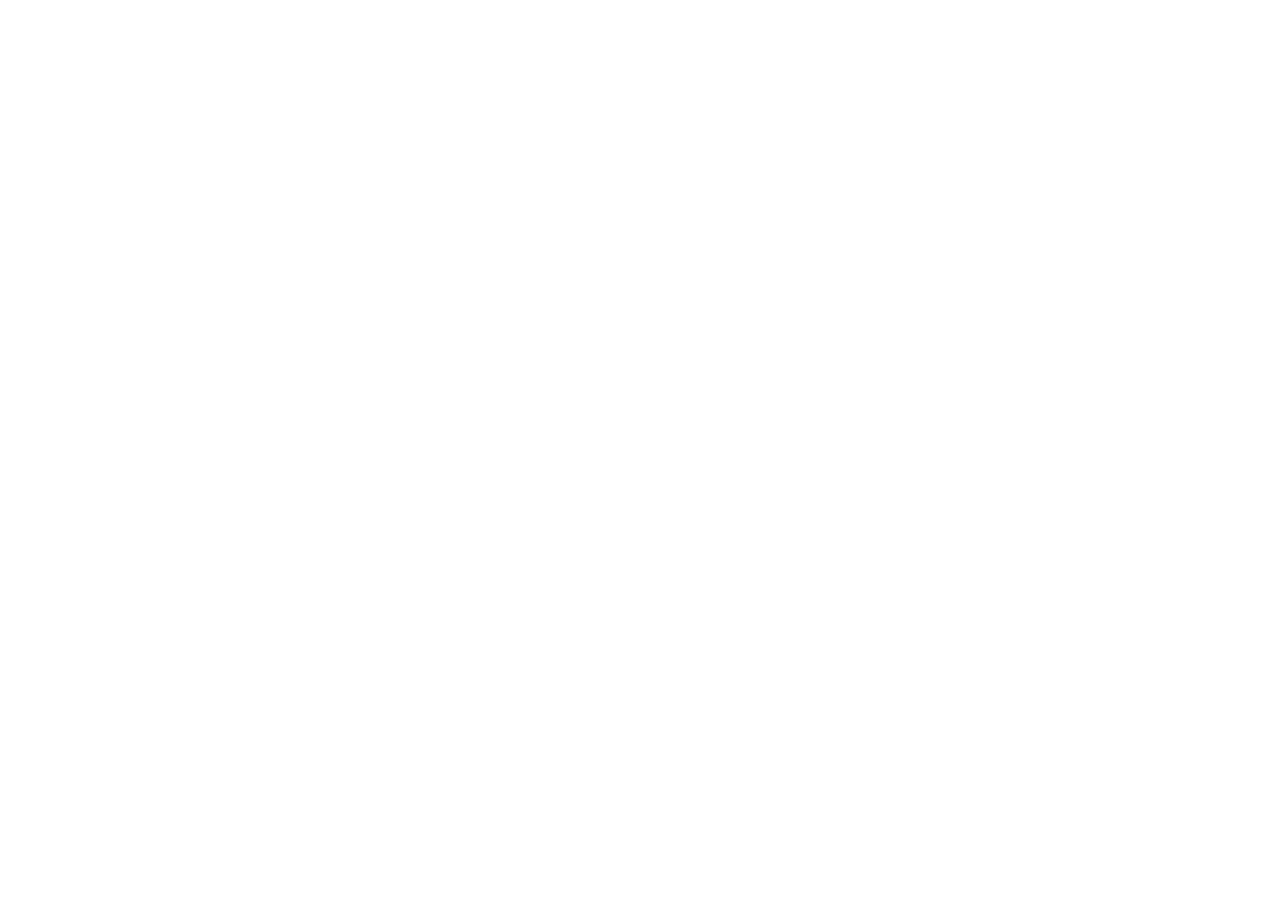
==== index.html @ ee1e149f "criei a pagina principal" ====
<!DOCTYPE html>
<html lang="pt-br">
<head>
    <meta charset="UTF-8">
    <meta name="viewport" content="width=device-width, initial-scale=1.0">
    <link rel="shortcut icon" href="favicon.ico" type="image/x-icon">
    <title>Projeto Redes Sociais</title>
</head>
<body>
    
</body>
</html>
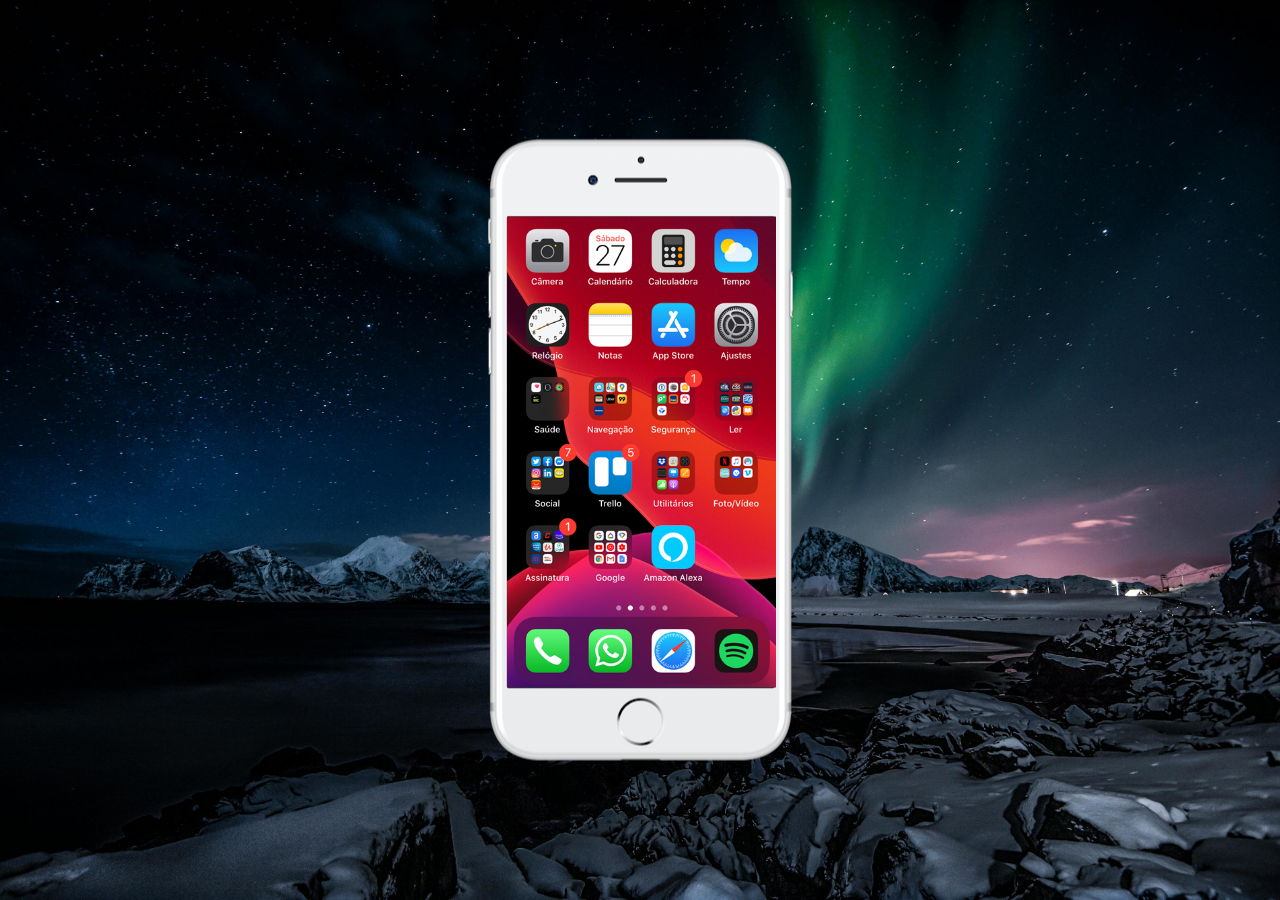
==== commit c680198c: "atualizações da pagina principal" ====
--- a/index.html
+++ b/index.html
@@ -4,9 +4,17 @@
     <meta charset="UTF-8">
     <meta name="viewport" content="width=device-width, initial-scale=1.0">
     <link rel="shortcut icon" href="favicon.ico" type="image/x-icon">
+    <link rel="stylesheet" href="estilos/style.css">
     <title>Projeto Redes Sociais</title>
 </head>
 <body>
-    
+    <main>
+        <section id="telefone">
+            <iframe src="home.html" name="tela" id="tela" frameborder="0" ></iframe>
+        </section>
+        <section id="redes-sociais">
+            
+        </section>
+    </main>
 </body>
 </html>--- a/estilos/style.css
+++ b/estilos/style.css
@@ -0,0 +1,42 @@
+@charset "UTF-8";
+
+* {
+    margin: 0px;
+    padding: 0px;
+    font-family: Arial, Helvetica, sans-serif;
+}
+
+html, body {
+    height: 100vh;
+    widtch: 100vw;
+    background-color: black;
+}
+
+body {
+    background: url('../imagens/tela-fundo.jpg') no-repeat top center;
+    background-size: cover;
+    background-attachment: fixed;
+}
+
+main {
+    position: relative;
+    height: 100vh;
+}
+
+section#telefone {
+    position: absolute;
+    top: 50%;
+    left: 50%;
+    transform: translate(-50%, -50%);
+    background: url('../imagens/frame-iphone.png') no-repeat;
+    height: 627px;
+    width: 310px;
+}
+
+iframe#tela {
+    position: relative;
+    top: 80px;
+    left: 22px;
+    width: 269px;
+    height: 471px;
+}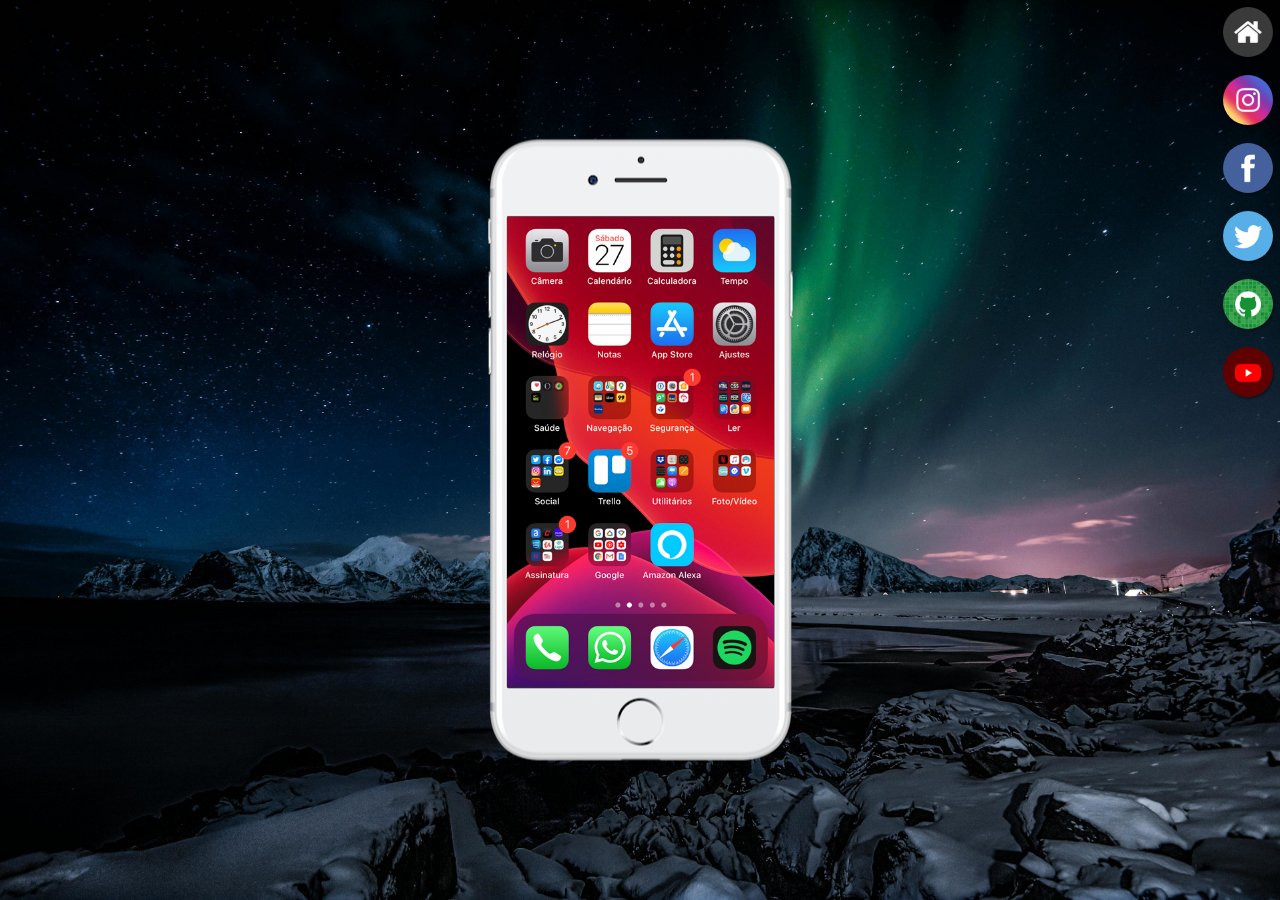
==== commit f0f169db: "Projeto redes sociais finalizado." ====
--- a/index.html
+++ b/index.html
@@ -10,10 +10,17 @@
 <body>
     <main>
         <section id="telefone">
-            <iframe src="home.html" name="tela" id="tela" frameborder="0" ></iframe>
+            <iframe src="home.html" name="tela" id="tela" frameborder="0" >
+                Seu navegador não é compativel com isso.
+            </iframe>
         </section>
         <section id="redes-sociais">
-            
+            <a href="home.html" target="tela"><img src="imagens/logo-home.jpg" alt="Home"></a> <br>
+            <a href="instagram.html" target="tela"><img src="imagens/logo-instagram.jpg" alt="Instagram"></a> <br>
+            <a href="facebook.html" target="tela"><img src="imagens/logo-facebook.jpg" alt="Facebook"></a> <br>
+            <a href="twitter.html" target="tela"><img src="imagens/logo-twitter.jpg" alt="Twitter/X"></a> <br>
+            <a href="github.html" target="tela"><img src="imagens/logo-github.jpg" alt="GitHub"></a> <br>
+            <a href="youtube.html" target="tela"><img src="imagens/logo-youtube.jpg" alt="Youtube"></a>
         </section>
     </main>
 </body>
--- a/estilos/style.css
+++ b/estilos/style.css
@@ -8,8 +8,8 @@
 
 html, body {
     height: 100vh;
-    widtch: 100vw;
-    background-color: black;
+    width: 100vw;
+    background-color: rgb(255, 255, 255);
 }
 
 body {
@@ -37,6 +37,25 @@
     position: relative;
     top: 80px;
     left: 22px;
-    width: 269px;
+    width: 267px;
     height: 471px;
+}
+
+section#redes-sociais {
+    text-align: right;
+}
+
+section#redes-sociais > a > img {
+    width: 50px;
+    margin: 7px;
+    border-radius: 50%;
+    box-shadow: 1px 2px 2px rgba(0, 0, 0, 0.377);
+    box-sizing: border-box;
+}
+
+section#redes-sociais img:hover {
+    border: 2px solid rgba(250, 250, 250, 0.658);
+    transform: translate(-3px, -3px);
+    box-shadow: 5px 5px 10px rgba(255, 255, 255, 0.473);
+    transition: transform .5s, border .2s, box-shadow .7s;
 }